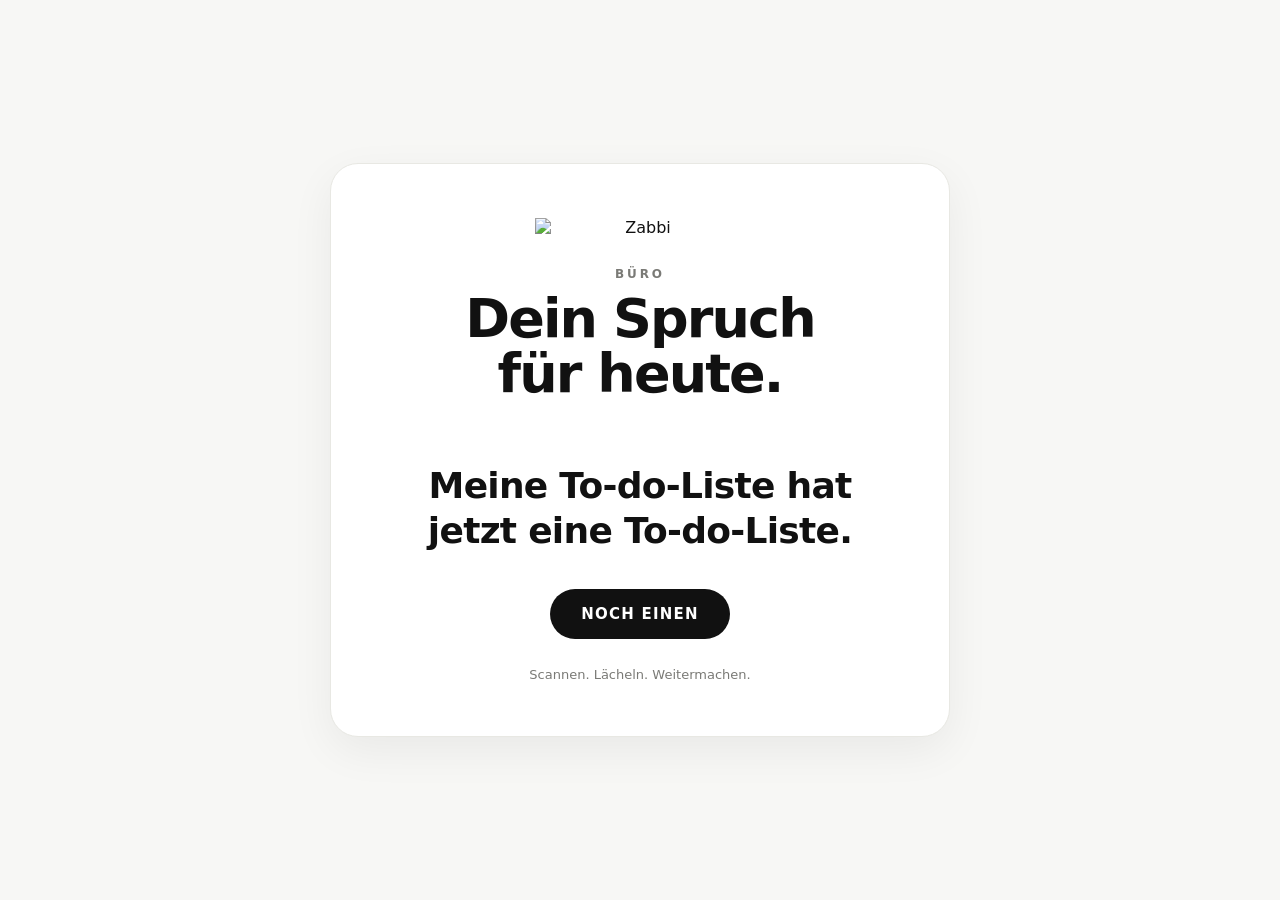
==== buero/index.html @ d48c3178 "Add initial HTML structure for Büro page" ====
<!doctype html>
<html lang="de">
<head>
  <meta charset="utf-8">
  <meta name="viewport" content="width=device-width,initial-scale=1,viewport-fit=cover">
  <meta name="theme-color" content="#f7f7f5">

  <title>Zabbi – Büro</title>

  <link rel="stylesheet" href="../styles.css">
</head>

<body data-category="buero">

  <main>
    <section class="card">

      <img class="logo"
           src="../assets/zabbi-logo.svg"
           alt="Zabbi">

      <p class="kicker">Büro</p>

      <h1>
        Dein Spruch<br>
        für heute.
      </h1>

      <div id="quote"
           class="quote"
           aria-live="polite">
        Lädt…
      </div>

      <button id="nextQuote" type="button">
        NOCH EINEN
      </button>

      <div class="footer">
        Scannen. Lächeln. Weitermachen.
      </div>

    </section>
  </main>

  <script src="../quotes.js"></script>
  <script src="../app.js"></script>

</body>
</html>
---- styles.css ----
:root {
  --bg: #f7f7f5;
  --card: #ffffff;
  --text: #111111;
  --muted: #7a7a76;
  --accent: #111111;
  --line: #e8e8e3;
}
* { box-sizing: border-box; }
html, body { margin: 0; min-height: 100%; }
body {
  font-family: Montserrat, ui-sans-serif, system-ui, -apple-system, BlinkMacSystemFont, "Segoe UI", sans-serif;
  background: var(--bg);
  color: var(--text);
}
main {
  min-height: 100dvh;
  display: grid;
  place-items: center;
  padding: 20px;
}
.card {
  width: min(100%, 620px);
  background: var(--card);
  border: 1px solid var(--line);
  border-radius: 28px;
  padding: clamp(28px, 5vw, 54px);
  text-align: center;
  box-shadow: 0 14px 44px rgba(0,0,0,.06);
}
.logo {
  width: min(210px, 56vw);
  height: auto;
  display: block;
  margin: 0 auto 30px;
}
.kicker {
  margin: 0 0 10px;
  font-size: 12px;
  font-weight: 700;
  letter-spacing: .24em;
  text-transform: uppercase;
  color: var(--muted);
}
h1 {
  font-size: clamp(32px, 8vw, 54px);
  line-height: 1.02;
  margin: 0 0 28px;
  letter-spacing: -0.035em;
}
.quote {
  min-height: 160px;
  display: grid;
  place-items: center;
  padding: 24px 10px;
  font-size: clamp(24px, 6vw, 36px);
  line-height: 1.24;
  font-weight: 650;
  letter-spacing: -0.02em;
}
button {
  border: 0;
  border-radius: 999px;
  background: var(--accent);
  color: #fff;
  padding: 16px 26px;
  min-width: 180px;
  font: inherit;
  font-size: 15px;
  font-weight: 800;
  letter-spacing: .08em;
  cursor: pointer;
}
button:active { transform: translateY(1px); }
.footer {
  margin-top: 28px;
  color: var(--muted);
  font-size: 13px;
}
.home-links {
  display: grid;
  gap: 12px;
  margin-top: 22px;
}
.home-links a {
  display: block;
  padding: 15px 18px;
  border: 1px solid var(--line);
  border-radius: 16px;
  text-decoration: none;
  color: var(--text);
  font-weight: 700;
  background: #fff;
}
@media (max-width: 520px) {
  main { padding: 12px; }
  .card { border-radius: 22px; padding: 28px 20px 24px; }
  .logo { margin-bottom: 24px; }
  .quote { min-height: 145px; padding: 18px 4px; }
}
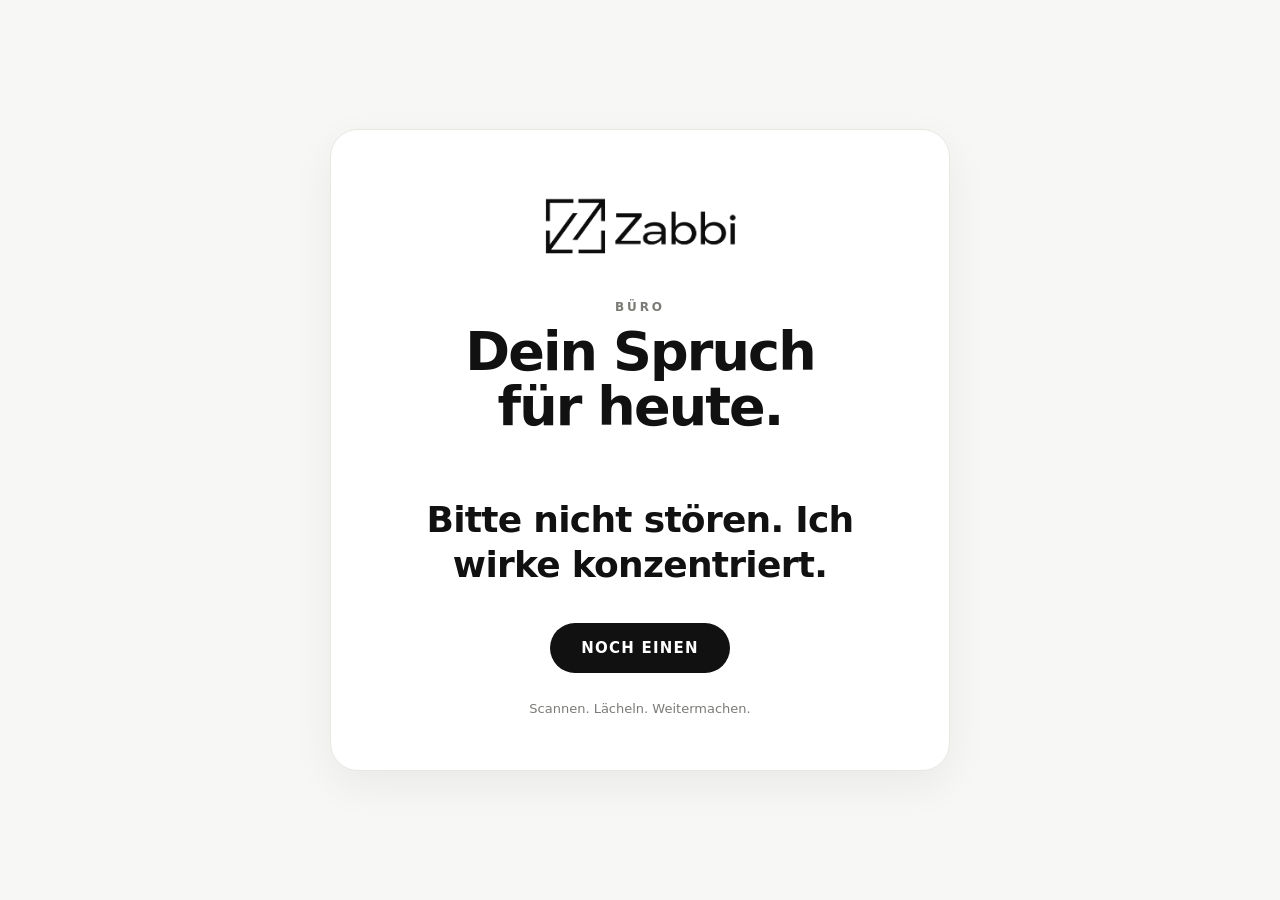
==== commit 9f839c43: "Update index.html" ====
--- a/buero/index.html
+++ b/buero/index.html
@@ -16,7 +16,7 @@
     <section class="card">
 
       <img class="logo"
-           src="../assets/zabbi-logo.svg"
+           src="../assets/zabbi-logo.PNG"
            alt="Zabbi">
 
       <p class="kicker">Büro</p>
